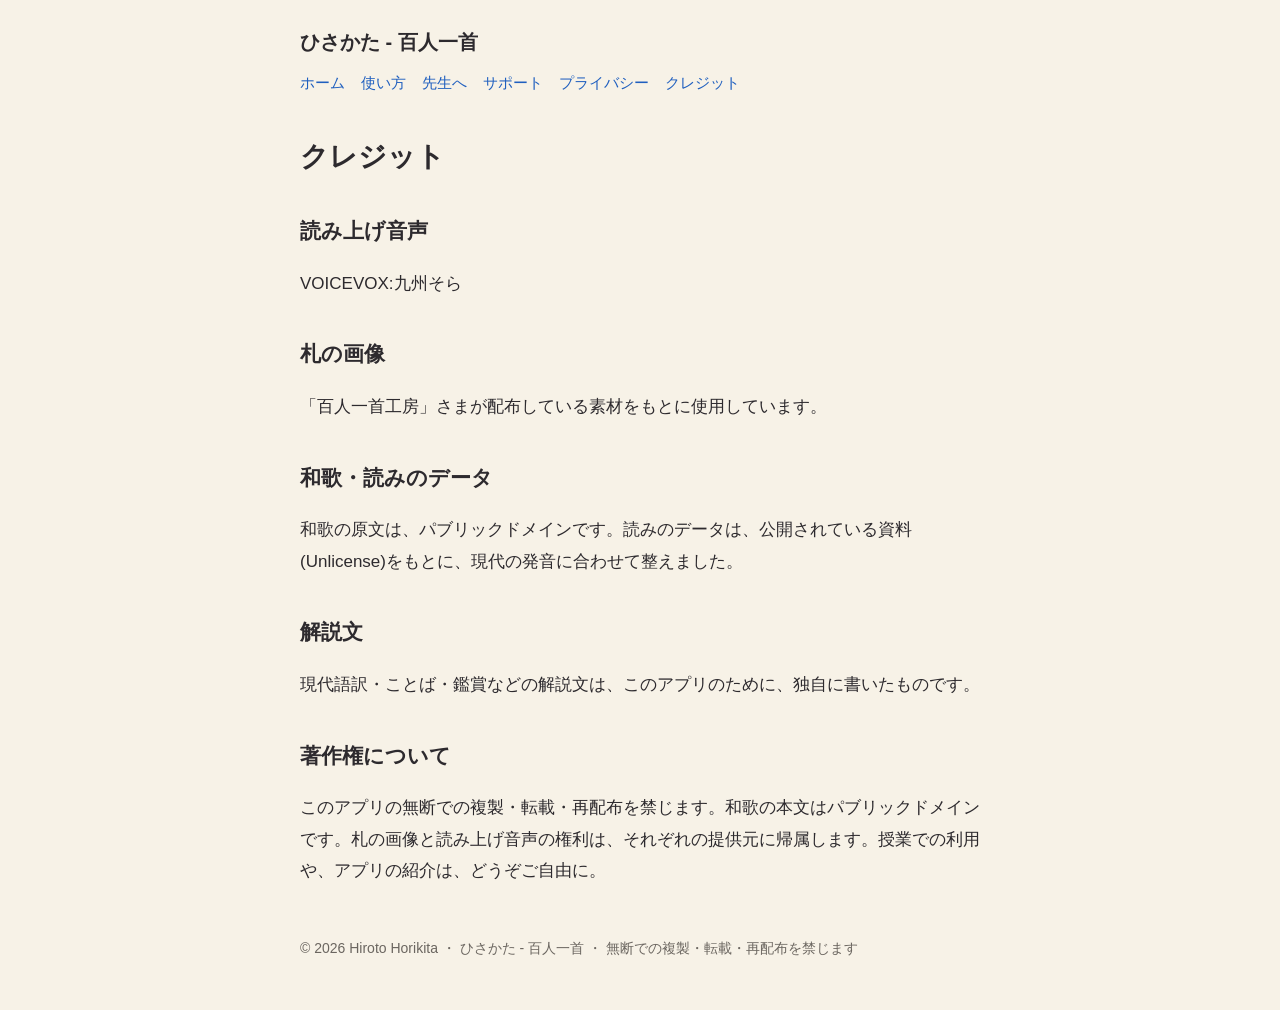
==== credits.html @ 5db10198 "Add files via upload" ====
<!doctype html>
<html lang="ja"><head><meta charset="utf-8"><meta name="viewport" content="width=device-width,initial-scale=1">
<title>クレジット｜ひさかた - 百人一首</title><link rel="stylesheet" href="style.css"></head>
<body><header><a class="name" href="index.html">ひさかた - 百人一首</a><nav><a href="index.html">ホーム</a><a href="usage.html">使い方</a><a href="teachers.html">先生へ</a><a href="support.html">サポート</a><a href="privacy.html">プライバシー</a><a href="credits.html">クレジット</a></nav></header>
<main>
<h1>クレジット</h1>
<h2>読み上げ音声</h2>
<p>VOICEVOX:九州そら</p>
<h2>札の画像</h2>
<p>「百人一首工房」さまが配布している素材をもとに使用しています。</p>
<h2>和歌・読みのデータ</h2>
<p>和歌の原文は、パブリックドメインです。読みのデータは、公開されている資料(Unlicense)をもとに、現代の発音に合わせて整えました。</p>
<h2>解説文</h2>
<p>現代語訳・ことば・鑑賞などの解説文は、このアプリのために、独自に書いたものです。</p>
<h2>著作権について</h2>
<p>このアプリの無断での複製・転載・再配布を禁じます。和歌の本文はパブリックドメインです。札の画像と読み上げ音声の権利は、それぞれの提供元に帰属します。授業での利用や、アプリの紹介は、どうぞご自由に。</p>
</main>
<footer>© 2026 Hiroto Horikita ・ ひさかた - 百人一首 ・ 無断での複製・転載・再配布を禁じます</footer></body></html>
---- style.css ----
/* ひさかた - 百人一首 HP(GitHub Pagesにそのまま置ける、静的なページ) */
:root{--paper:#f7f2e7;--face:#efe9da;--ink:#2d2a2e;--sub:#6b6660;--accent:#1f5fbf;}
@media(prefers-color-scheme:dark){:root{--paper:#1c1b1d;--face:#2a292c;--ink:#ece8e0;--sub:#a29d95;--accent:#7aa7ee;}}
*{box-sizing:border-box}
body{margin:0;background:var(--paper);color:var(--ink);font-family:-apple-system,"Hiragino Sans","Noto Sans JP",sans-serif;line-height:1.85;font-size:17px}
header,main,footer{max-width:720px;margin:0 auto;padding:0 20px}
header{padding-top:24px;padding-bottom:8px}
header .name{font-weight:700;font-size:20px;color:var(--ink);text-decoration:none}
nav{display:flex;flex-wrap:wrap;gap:4px 16px;margin-top:8px;font-size:15px}
nav a{color:var(--accent);text-decoration:none}
h1{font-size:28px;line-height:1.4;margin:32px 0 8px}
h2{font-size:21px;margin:36px 0 8px}
p,li{color:var(--ink)} .sub{color:var(--sub);font-size:15px}
ul{padding-left:1.2em} li{margin:6px 0}
.card{background:var(--face);border-radius:14px;padding:16px 18px;margin:14px 0}
.draft{background:var(--face);border-radius:10px;padding:10px 14px;font-size:14px;color:var(--sub);margin:16px 0}
.btn{display:inline-block;background:var(--accent);color:#fff;font-weight:700;border-radius:12px;padding:12px 28px;text-decoration:none}
a{color:var(--accent)}
footer{padding-top:32px;padding-bottom:48px;color:var(--sub);font-size:14px}
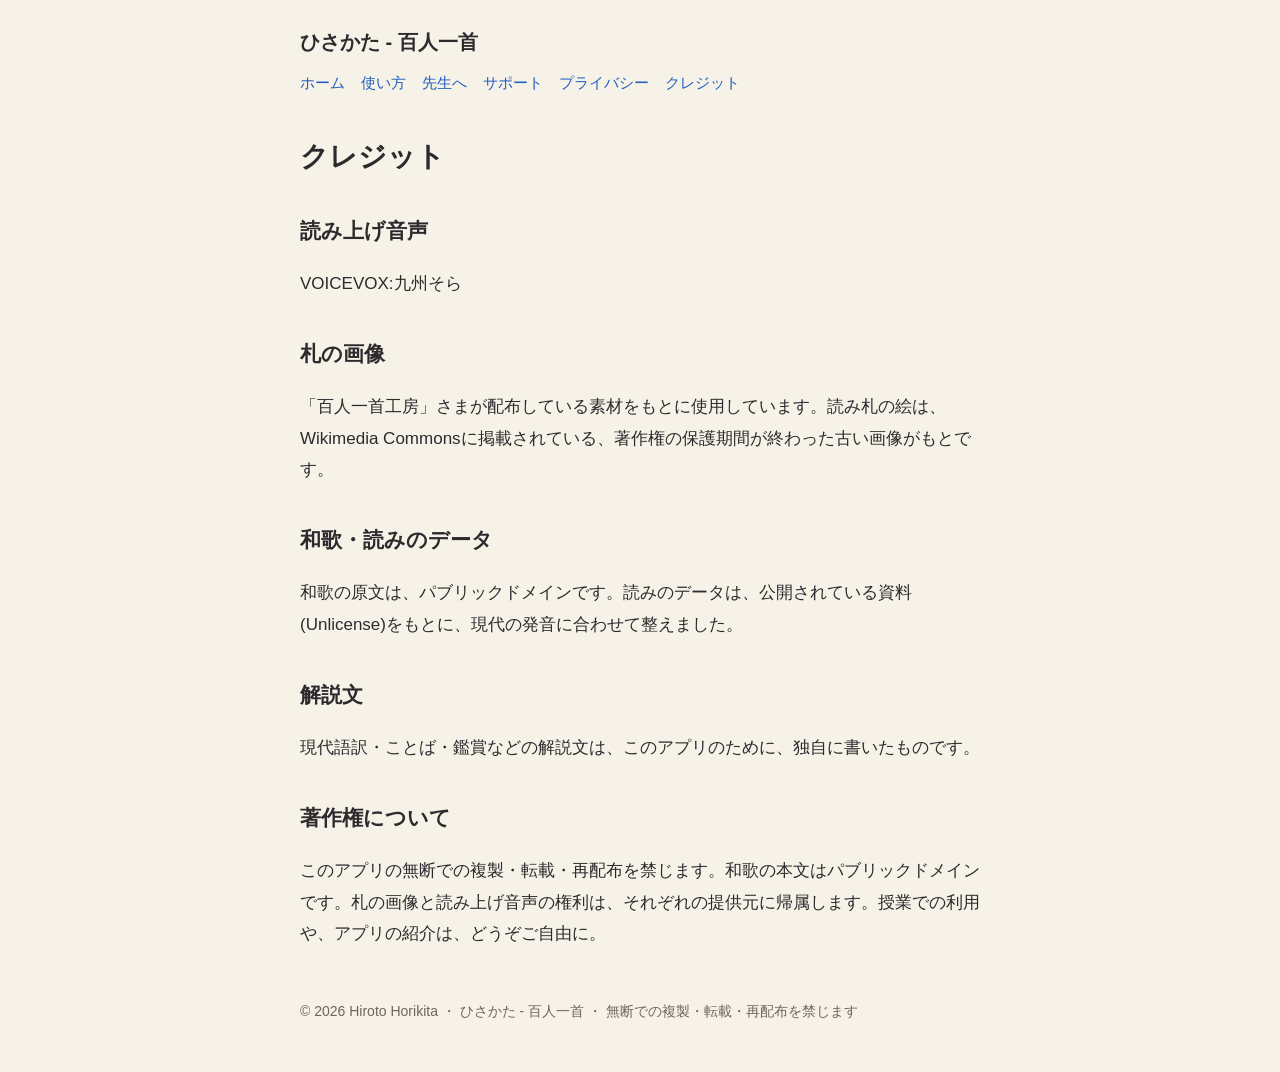
==== commit 5f7d6c05: "制定日とクレジットを更新" ====
--- a/credits.html
+++ b/credits.html
@@ -7,7 +7,7 @@
 <h2>読み上げ音声</h2>
 <p>VOICEVOX:九州そら</p>
 <h2>札の画像</h2>
-<p>「百人一首工房」さまが配布している素材をもとに使用しています。</p>
+<p>「百人一首工房」さまが配布している素材をもとに使用しています。読み札の絵は、Wikimedia Commonsに掲載されている、著作権の保護期間が終わった古い画像がもとです。</p>
 <h2>和歌・読みのデータ</h2>
 <p>和歌の原文は、パブリックドメインです。読みのデータは、公開されている資料(Unlicense)をもとに、現代の発音に合わせて整えました。</p>
 <h2>解説文</h2>
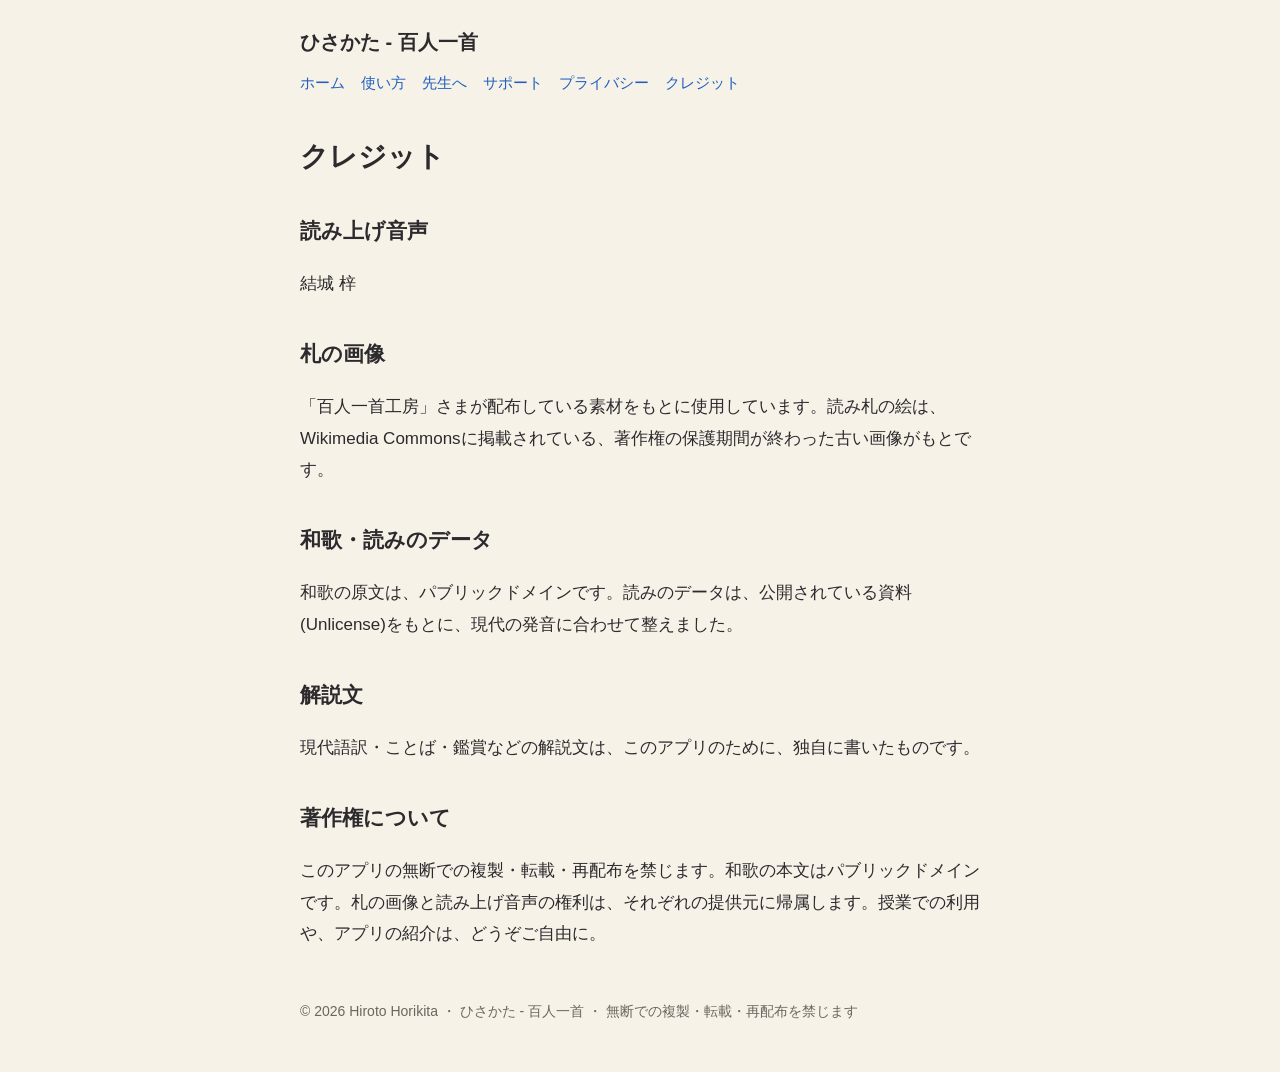
==== commit 8d549cd9: "読み上げ音声のクレジットを更新" ====
--- a/credits.html
+++ b/credits.html
@@ -5,7 +5,7 @@
 <main>
 <h1>クレジット</h1>
 <h2>読み上げ音声</h2>
-<p>VOICEVOX:九州そら</p>
+<p>結城 梓</p>
 <h2>札の画像</h2>
 <p>「百人一首工房」さまが配布している素材をもとに使用しています。読み札の絵は、Wikimedia Commonsに掲載されている、著作権の保護期間が終わった古い画像がもとです。</p>
 <h2>和歌・読みのデータ</h2>
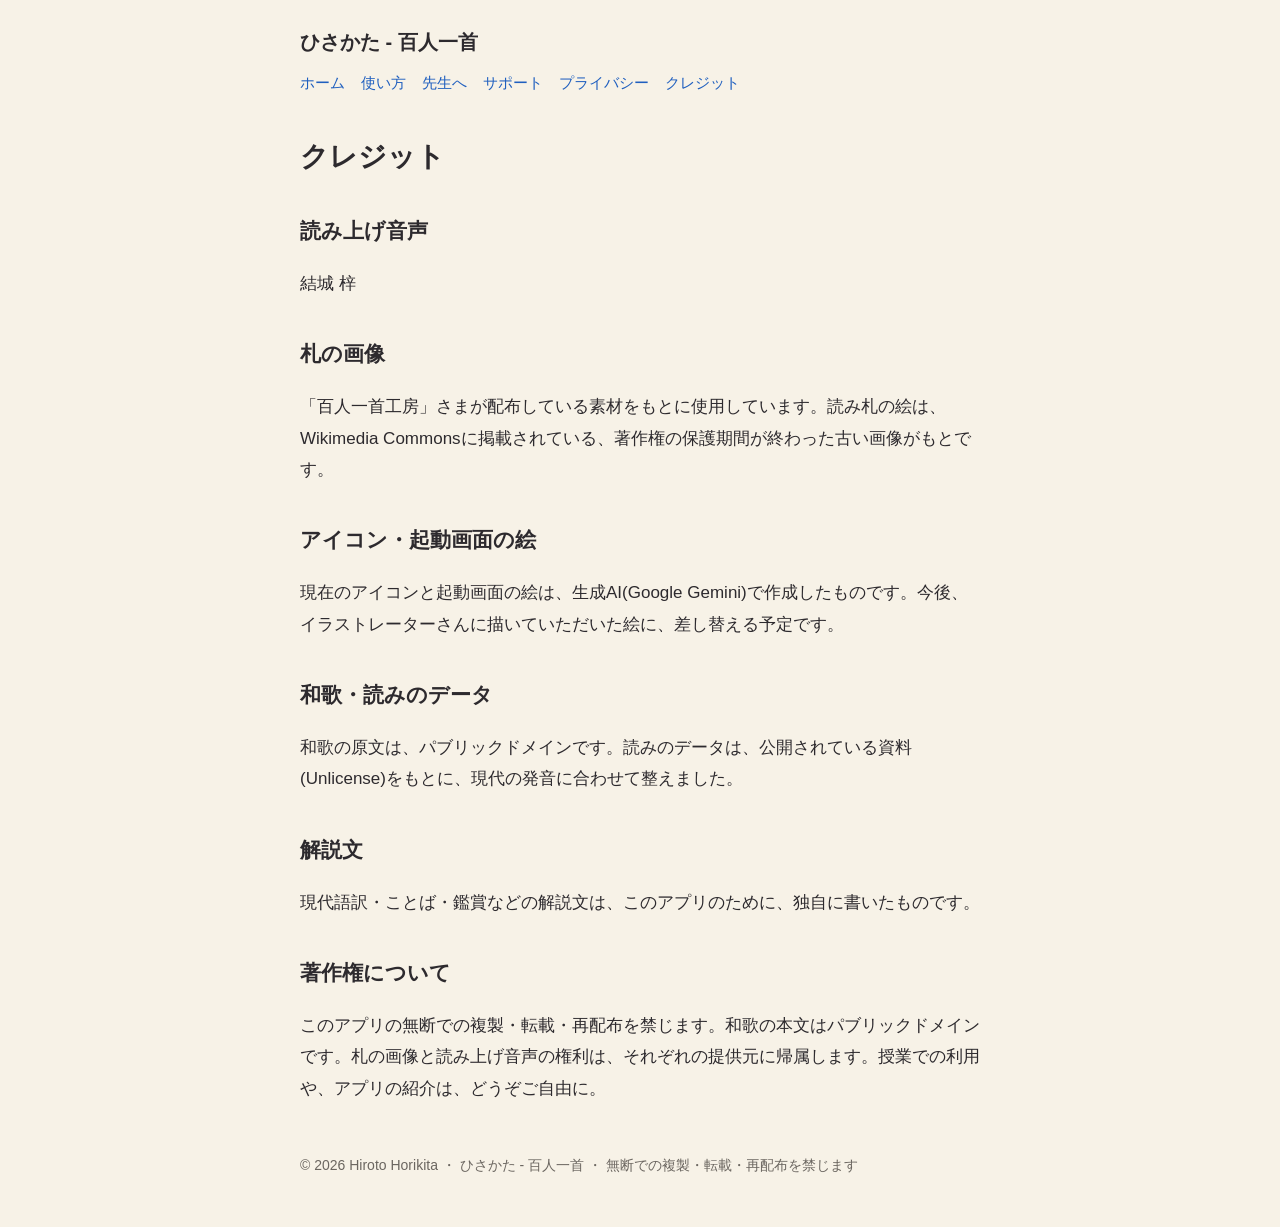
==== commit 98e8c8ed: "アイコンの絵についての説明を追加" ====
--- a/credits.html
+++ b/credits.html
@@ -8,6 +8,8 @@
 <p>結城 梓</p>
 <h2>札の画像</h2>
 <p>「百人一首工房」さまが配布している素材をもとに使用しています。読み札の絵は、Wikimedia Commonsに掲載されている、著作権の保護期間が終わった古い画像がもとです。</p>
+<h2>アイコン・起動画面の絵</h2>
+<p>現在のアイコンと起動画面の絵は、生成AI(Google Gemini)で作成したものです。今後、イラストレーターさんに描いていただいた絵に、差し替える予定です。</p>
 <h2>和歌・読みのデータ</h2>
 <p>和歌の原文は、パブリックドメインです。読みのデータは、公開されている資料(Unlicense)をもとに、現代の発音に合わせて整えました。</p>
 <h2>解説文</h2>
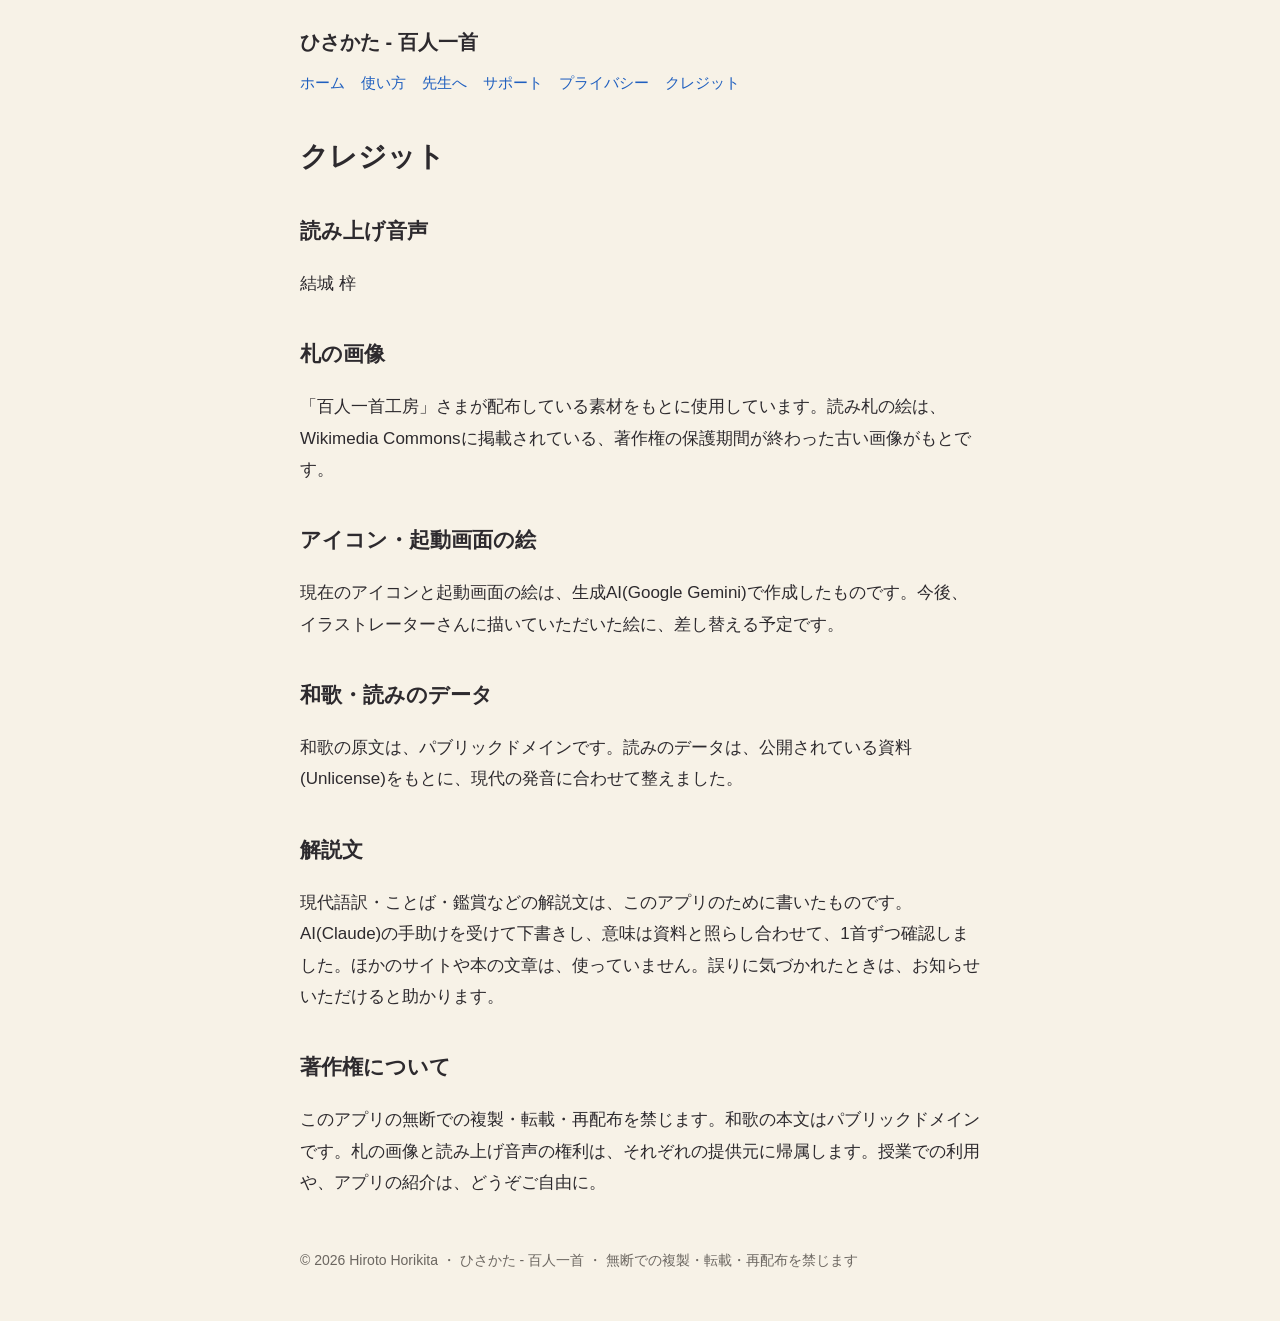
==== commit 9ee8bc64: "Add files via upload" ====
--- a/credits.html
+++ b/credits.html
@@ -13,7 +13,7 @@
 <h2>和歌・読みのデータ</h2>
 <p>和歌の原文は、パブリックドメインです。読みのデータは、公開されている資料(Unlicense)をもとに、現代の発音に合わせて整えました。</p>
 <h2>解説文</h2>
-<p>現代語訳・ことば・鑑賞などの解説文は、このアプリのために、独自に書いたものです。</p>
+<p>現代語訳・ことば・鑑賞などの解説文は、このアプリのために書いたものです。AI(Claude)の手助けを受けて下書きし、意味は資料と照らし合わせて、1首ずつ確認しました。ほかのサイトや本の文章は、使っていません。誤りに気づかれたときは、お知らせいただけると助かります。</p>
 <h2>著作権について</h2>
 <p>このアプリの無断での複製・転載・再配布を禁じます。和歌の本文はパブリックドメインです。札の画像と読み上げ音声の権利は、それぞれの提供元に帰属します。授業での利用や、アプリの紹介は、どうぞご自由に。</p>
 </main>
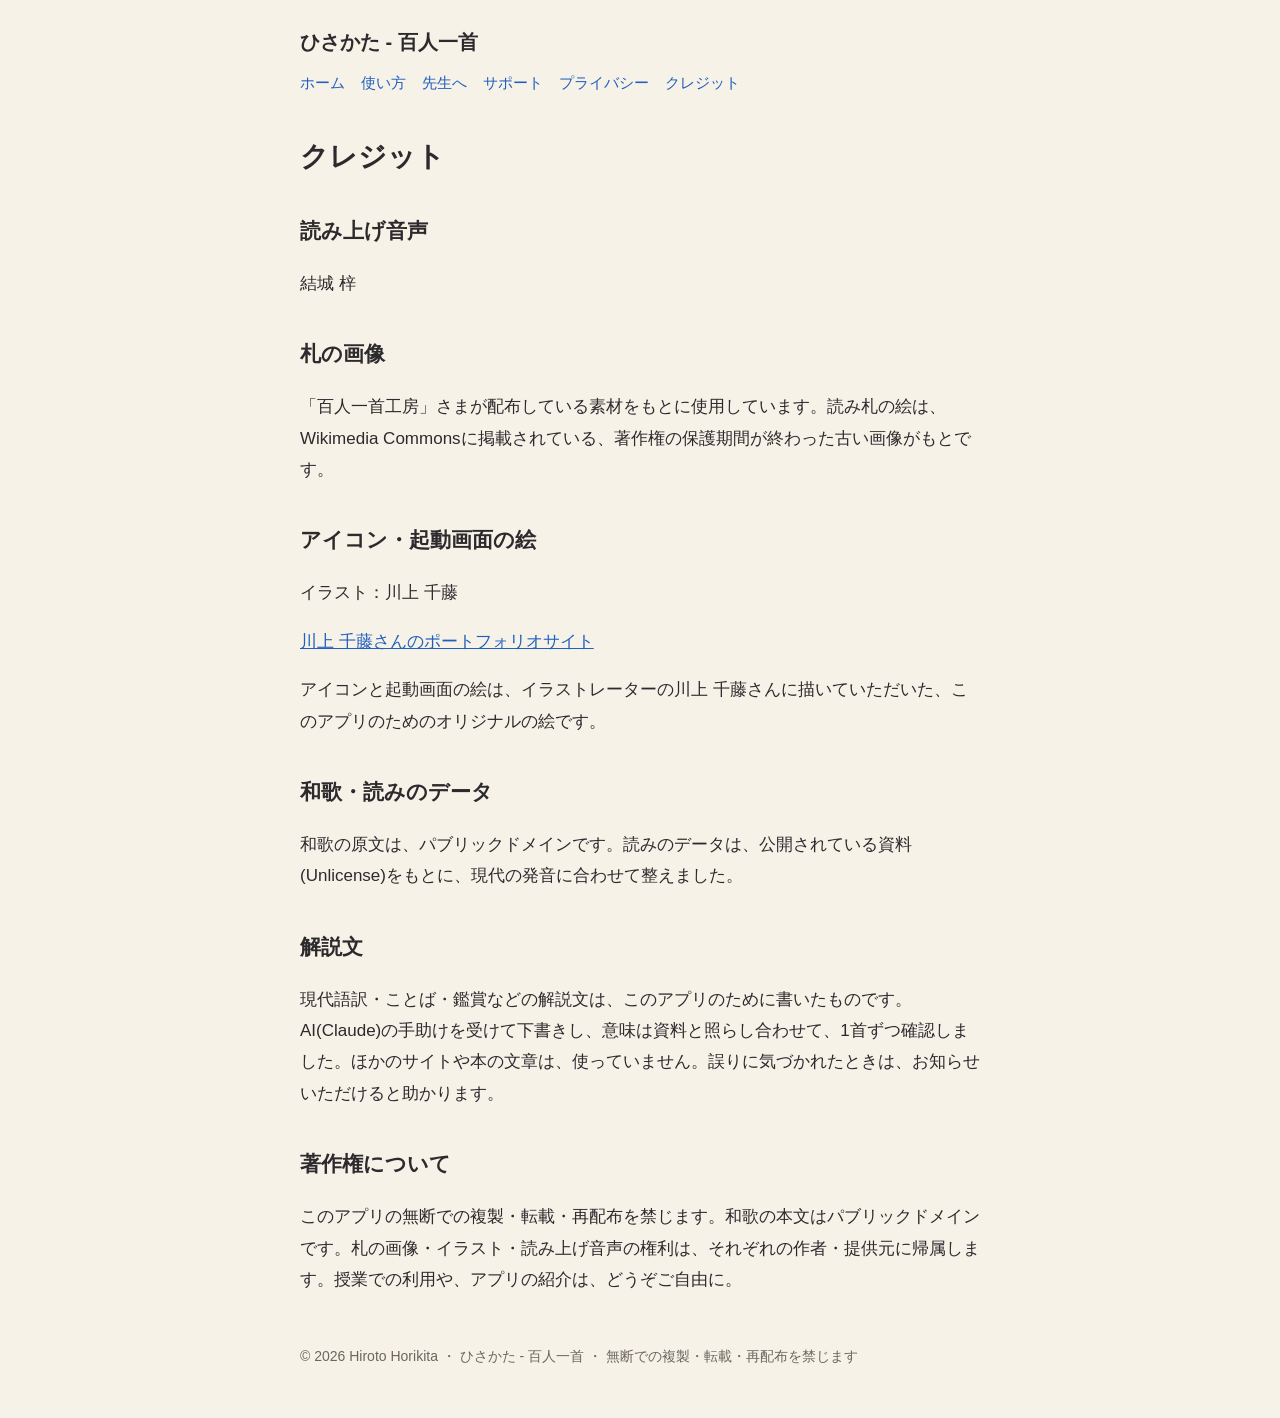
==== commit d4f73782: "Add files via upload クレジット更新・App Storeリンク修正" ====
--- a/credits.html
+++ b/credits.html
@@ -9,12 +9,14 @@
 <h2>札の画像</h2>
 <p>「百人一首工房」さまが配布している素材をもとに使用しています。読み札の絵は、Wikimedia Commonsに掲載されている、著作権の保護期間が終わった古い画像がもとです。</p>
 <h2>アイコン・起動画面の絵</h2>
-<p>現在のアイコンと起動画面の絵は、生成AI(Google Gemini)で作成したものです。今後、イラストレーターさんに描いていただいた絵に、差し替える予定です。</p>
+<p>イラスト：川上 千藤</p>
+<p><a href="https://kawakamichifuji.com/">川上 千藤さんのポートフォリオサイト</a></p>
+<p>アイコンと起動画面の絵は、イラストレーターの川上 千藤さんに描いていただいた、このアプリのためのオリジナルの絵です。</p>
 <h2>和歌・読みのデータ</h2>
 <p>和歌の原文は、パブリックドメインです。読みのデータは、公開されている資料(Unlicense)をもとに、現代の発音に合わせて整えました。</p>
 <h2>解説文</h2>
 <p>現代語訳・ことば・鑑賞などの解説文は、このアプリのために書いたものです。AI(Claude)の手助けを受けて下書きし、意味は資料と照らし合わせて、1首ずつ確認しました。ほかのサイトや本の文章は、使っていません。誤りに気づかれたときは、お知らせいただけると助かります。</p>
 <h2>著作権について</h2>
-<p>このアプリの無断での複製・転載・再配布を禁じます。和歌の本文はパブリックドメインです。札の画像と読み上げ音声の権利は、それぞれの提供元に帰属します。授業での利用や、アプリの紹介は、どうぞご自由に。</p>
+<p>このアプリの無断での複製・転載・再配布を禁じます。和歌の本文はパブリックドメインです。札の画像・イラスト・読み上げ音声の権利は、それぞれの作者・提供元に帰属します。授業での利用や、アプリの紹介は、どうぞご自由に。</p>
 </main>
 <footer>© 2026 Hiroto Horikita ・ ひさかた - 百人一首 ・ 無断での複製・転載・再配布を禁じます</footer></body></html>
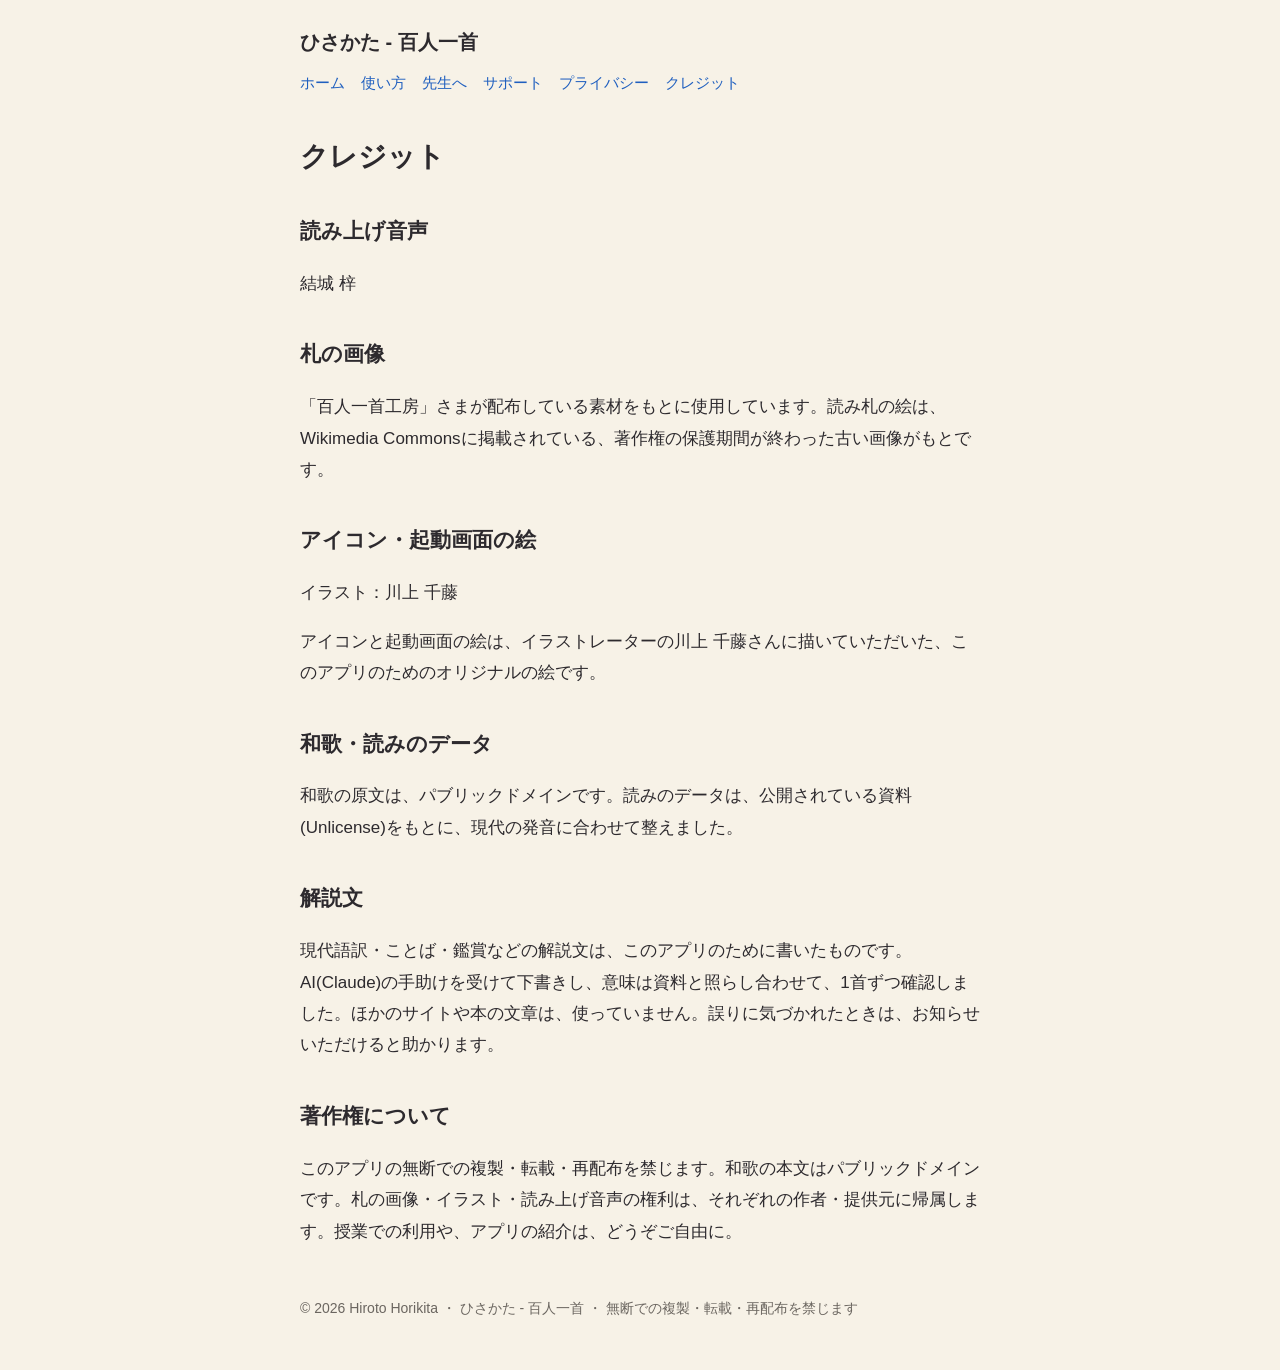
==== commit ee392f55: "Add files via upload" ====
--- a/credits.html
+++ b/credits.html
@@ -10,7 +10,6 @@
 <p>「百人一首工房」さまが配布している素材をもとに使用しています。読み札の絵は、Wikimedia Commonsに掲載されている、著作権の保護期間が終わった古い画像がもとです。</p>
 <h2>アイコン・起動画面の絵</h2>
 <p>イラスト：川上 千藤</p>
-<p><a href="https://kawakamichifuji.com/">川上 千藤さんのポートフォリオサイト</a></p>
 <p>アイコンと起動画面の絵は、イラストレーターの川上 千藤さんに描いていただいた、このアプリのためのオリジナルの絵です。</p>
 <h2>和歌・読みのデータ</h2>
 <p>和歌の原文は、パブリックドメインです。読みのデータは、公開されている資料(Unlicense)をもとに、現代の発音に合わせて整えました。</p>
